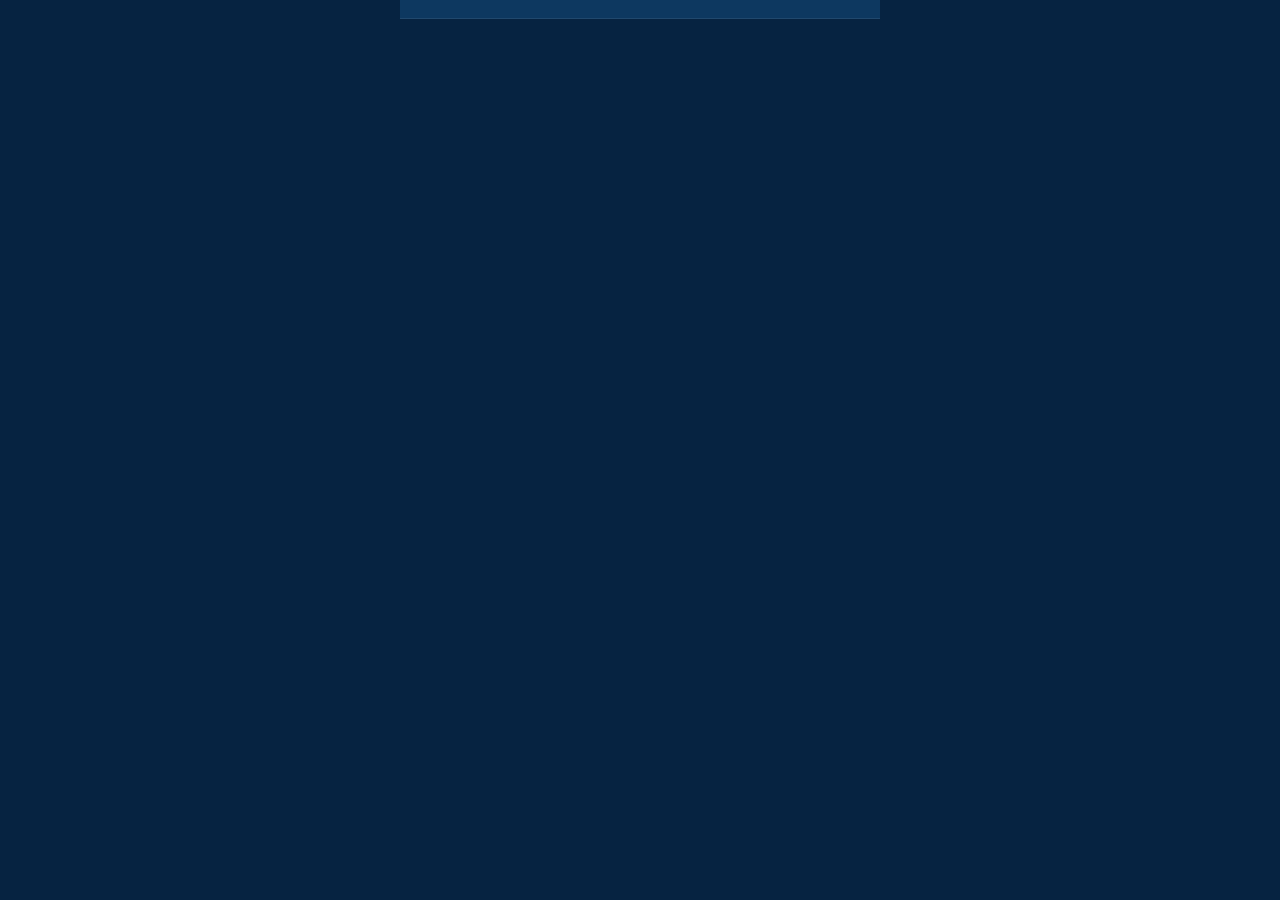
==== cams/index.html @ b3eaaea6 "Add LBI Cams app: cams/index.html" ====
<!DOCTYPE html>
<html lang="en">
<head>
<meta charset="UTF-8">
<meta name="viewport" content="width=device-width, initial-scale=1, viewport-fit=cover, user-scalable=yes">
<title>LBI Cams</title>
<meta name="apple-mobile-web-app-capable" content="yes">
<meta name="apple-mobile-web-app-status-bar-style" content="black-translucent">
<meta name="theme-color" content="#062341">
<link rel="apple-touch-icon" href="icons/icon-180.png">
<link rel="manifest" href="manifest.json">
<link rel="stylesheet" href="style.css?v=1">
</head>
<body>
<div id="app">

  <header id="tabbar">
    <div id="tabs"></div>
  </header>

  <main id="panels"></main>

</div>

<script src="app.js?v=1"></script>
</body>
</html>
---- cams/style.css ----
:root {
  color-scheme: dark;
  --bg: #062341;
  --bg2: #0d3860;
  --card: #114a7d;
  --text: #eef3fb;
  --muted: #9fc1e0;
  --accent: #4fd1c5;
  --danger: #ff6b6b;
}

* { box-sizing: border-box; -webkit-tap-highlight-color: transparent; }

html, body {
  margin: 0;
  height: 100%;
  background: var(--bg);
  color: var(--text);
  font-family: -apple-system, system-ui, "Helvetica Neue", Arial, sans-serif;
}

#app {
  display: flex;
  flex-direction: column;
  min-height: 100vh;
  padding-top: env(safe-area-inset-top);
  max-width: 480px;
  margin: 0 auto;
  background: var(--bg);
}

#tabbar {
  display: flex;
  align-items: center;
  gap: 8px;
  padding: 10px 10px 8px;
  background: var(--bg2);
  border-bottom: 1px solid rgba(255,255,255,0.08);
  position: sticky;
  top: 0;
  z-index: 5;
}

#tabs {
  display: flex;
  gap: 6px;
  overflow-x: auto;
  flex: 1;
  scrollbar-width: none;
}
#tabs::-webkit-scrollbar { display: none; }

.tab {
  flex: 0 0 auto;
  padding: 8px 14px;
  border-radius: 999px;
  background: rgba(255,255,255,0.06);
  color: var(--muted);
  font-size: 14px;
  white-space: nowrap;
  border: none;
}

.tab.active {
  background: var(--accent);
  color: #06182f;
  font-weight: 600;
}

#panels {
  flex: 1;
  padding: 14px 14px 40px;
}

.panel { display: none; }
.panel.active { display: block; }

.panel-header {
  display: flex;
  align-items: baseline;
  justify-content: space-between;
  margin-bottom: 10px;
}

.panel-header h1 {
  font-size: 20px;
  margin: 0;
}

.cam-picker {
  display: flex;
  gap: 6px;
  overflow-x: auto;
  margin-bottom: 12px;
  scrollbar-width: none;
}
.cam-picker::-webkit-scrollbar { display: none; }

.cam-pill {
  flex: 0 0 auto;
  padding: 6px 12px;
  border-radius: 999px;
  background: var(--card);
  color: var(--muted);
  font-size: 12px;
  white-space: nowrap;
  border: none;
}

.cam-pill.active {
  background: var(--accent);
  color: #06182f;
  font-weight: 600;
}

.source-row {
  color: var(--muted);
  font-size: 11px;
  margin-bottom: 8px;
}

.cam-frame-wrap {
  background: var(--card);
  border-radius: 12px;
  overflow: hidden;
  aspect-ratio: 4 / 3;
  display: flex;
  align-items: center;
  justify-content: center;
}

.cam-frame {
  width: 100%;
  height: 100%;
  border: none;
  display: block;
  background: #000;
}

.cam-stream-img {
  object-fit: contain;
}

.cam-link-card {
  padding: 20px;
  text-align: center;
}

.cam-note {
  color: var(--muted);
  font-size: 13px;
  margin: 0 0 16px;
  line-height: 1.5;
}

.open-cam-btn {
  display: inline-block;
  background: var(--accent);
  color: #06182f;
  font-weight: 600;
  font-size: 14px;
  padding: 10px 18px;
  border-radius: 999px;
  text-decoration: none;
}

.open-source-row {
  margin-top: 10px;
  text-align: right;
}

.open-source-row a {
  color: var(--muted);
  font-size: 12px;
  text-decoration: none;
}
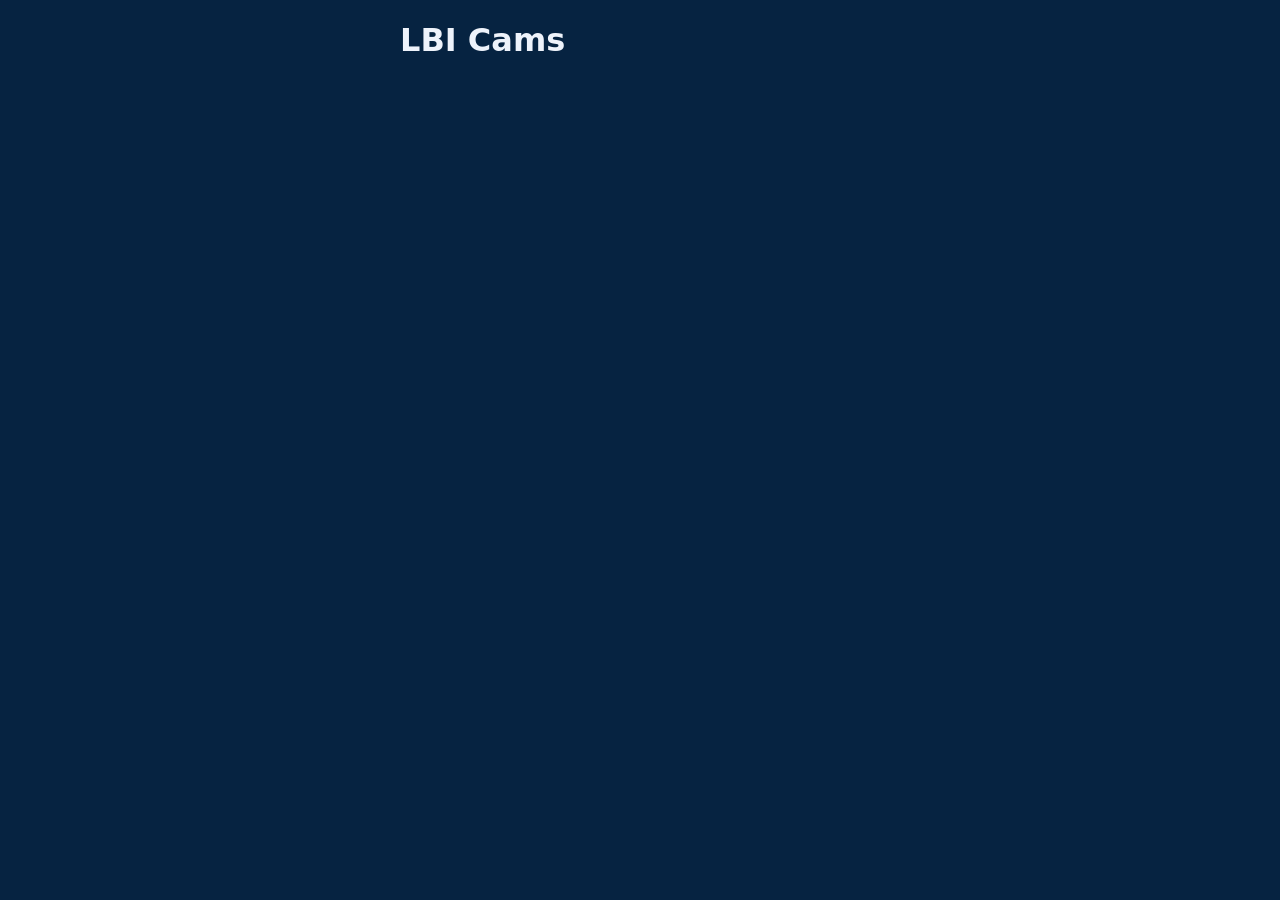
==== commit ae49ad55: "LBI Cams: switch to list/detail view (no tabs)" ====
--- a/cams/index.html
+++ b/cams/index.html
@@ -9,19 +9,20 @@
 <meta name="theme-color" content="#062341">
 <link rel="apple-touch-icon" href="icons/icon-180.png">
 <link rel="manifest" href="manifest.json">
-<link rel="stylesheet" href="style.css?v=1">
+<link rel="stylesheet" href="style.css?v=2">
 </head>
 <body>
 <div id="app">
 
-  <header id="tabbar">
-    <div id="tabs"></div>
+  <header id="topbar">
+    <button id="backBtn" class="back-btn" hidden>&larr; Back</button>
+    <h1 id="pageTitle">LBI Cams</h1>
   </header>
 
-  <main id="panels"></main>
+  <main id="content"></main>
 
 </div>
 
-<script src="app.js?v=1"></script>
+<script src="app.js?v=2"></script>
 </body>
 </html>
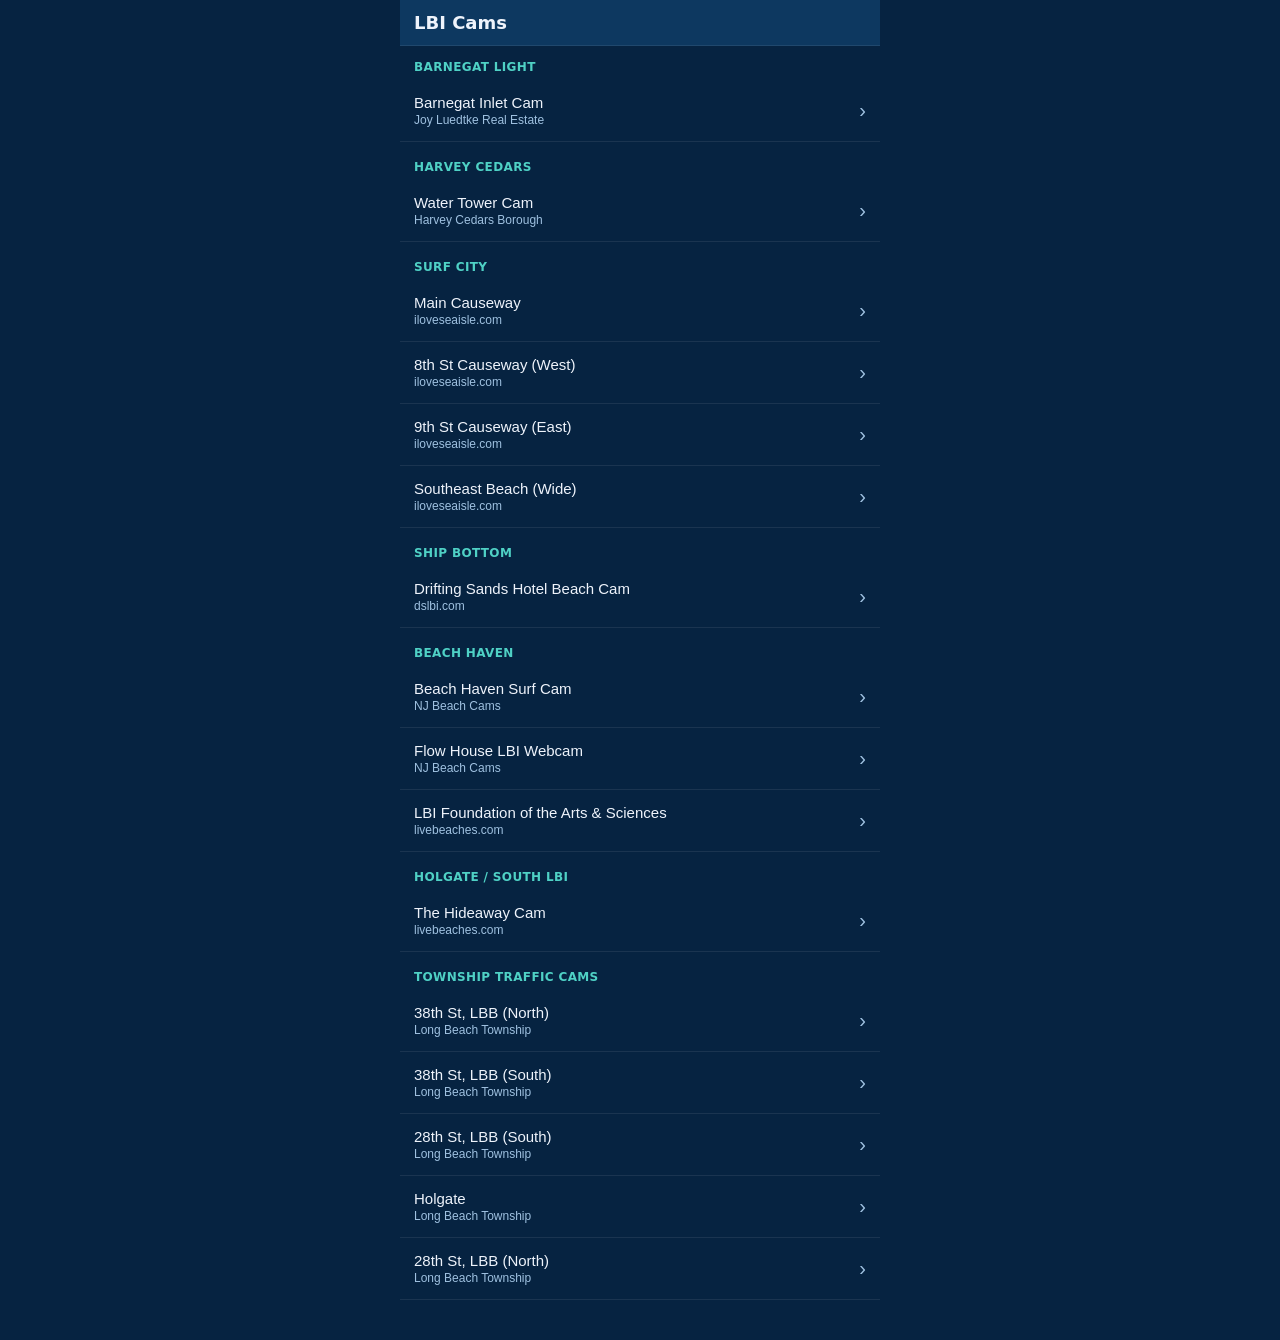
==== commit 29ef6608: "LBI Cams: show cam-only embeds, drop duplicate, cache-bust v3" ====
--- a/cams/index.html
+++ b/cams/index.html
@@ -9,7 +9,7 @@
 <meta name="theme-color" content="#062341">
 <link rel="apple-touch-icon" href="icons/icon-180.png">
 <link rel="manifest" href="manifest.json">
-<link rel="stylesheet" href="style.css?v=2">
+<link rel="stylesheet" href="style.css?v=3">
 </head>
 <body>
 <div id="app">
@@ -23,6 +23,6 @@
 
 </div>
 
-<script src="app.js?v=2"></script>
+<script src="app.js?v=3"></script>
 </body>
 </html>
--- a/cams/style.css
+++ b/cams/style.css
@@ -29,11 +29,11 @@
   background: var(--bg);
 }
 
-#tabbar {
+#topbar {
   display: flex;
   align-items: center;
   gap: 8px;
-  padding: 10px 10px 8px;
+  padding: 12px 14px;
   background: var(--bg2);
   border-bottom: 1px solid rgba(255,255,255,0.08);
   position: sticky;
@@ -41,76 +41,94 @@
   z-index: 5;
 }
 
-#tabs {
-  display: flex;
-  gap: 6px;
-  overflow-x: auto;
-  flex: 1;
-  scrollbar-width: none;
-}
-#tabs::-webkit-scrollbar { display: none; }
-
-.tab {
+.back-btn {
   flex: 0 0 auto;
-  padding: 8px 14px;
-  border-radius: 999px;
-  background: rgba(255,255,255,0.06);
-  color: var(--muted);
-  font-size: 14px;
-  white-space: nowrap;
+  background: none;
   border: none;
+  color: var(--accent);
+  font-size: 15px;
+  font-weight: 600;
+  padding: 4px 8px 4px 0;
 }
 
-.tab.active {
-  background: var(--accent);
-  color: #06182f;
-  font-weight: 600;
+#pageTitle {
+  font-size: 18px;
+  margin: 0;
+  overflow: hidden;
+  text-overflow: ellipsis;
+  white-space: nowrap;
 }
 
-#panels {
+#content {
   flex: 1;
-  padding: 14px 14px 40px;
+  padding: 0 0 40px;
 }
 
-.panel { display: none; }
-.panel.active { display: block; }
-
-.panel-header {
+.cam-list {
   display: flex;
-  align-items: baseline;
-  justify-content: space-between;
-  margin-bottom: 10px;
+  flex-direction: column;
 }
 
-.panel-header h1 {
-  font-size: 20px;
-  margin: 0;
+.town-heading {
+  padding: 18px 14px 6px;
+  font-size: 12px;
+  color: var(--accent);
+  font-weight: 600;
+  text-transform: uppercase;
+  letter-spacing: 0.03em;
+}
+.town-heading:first-child { padding-top: 14px; }
+
+.cam-row {
+  display: flex;
+  align-items: center;
+  gap: 10px;
+  width: 100%;
+  padding: 14px;
+  background: none;
+  border: none;
+  border-bottom: 1px solid rgba(255,255,255,0.08);
+  color: var(--text);
+  text-align: left;
 }
 
-.cam-picker {
-  display: flex;
-  gap: 6px;
-  overflow-x: auto;
-  margin-bottom: 12px;
-  scrollbar-width: none;
-}
-.cam-picker::-webkit-scrollbar { display: none; }
-
-.cam-pill {
-  flex: 0 0 auto;
-  padding: 6px 12px;
-  border-radius: 999px;
-  background: var(--card);
-  color: var(--muted);
-  font-size: 12px;
-  white-space: nowrap;
-  border: none;
+.cam-row-text {
+  flex: 1;
+  min-width: 0;
 }
 
-.cam-pill.active {
-  background: var(--accent);
-  color: #06182f;
+.cam-row-name {
+  font-size: 15px;
+  font-weight: 500;
+}
+
+.cam-row-source {
+  font-size: 12px;
+  color: var(--muted);
+  margin-top: 2px;
+}
+
+.cam-row-chevron {
+  flex: 0 0 auto;
+  color: var(--muted);
+  font-size: 20px;
+}
+
+.cam-detail {
+  padding: 14px 14px 0;
+}
+
+.detail-town {
+  font-size: 12px;
+  color: var(--accent);
   font-weight: 600;
+  text-transform: uppercase;
+  letter-spacing: 0.03em;
+}
+
+.detail-name {
+  font-size: 18px;
+  margin: 2px 0 6px;
 }
 
 .source-row {
@@ -123,7 +141,7 @@
   background: var(--card);
   border-radius: 12px;
   overflow: hidden;
-  aspect-ratio: 4 / 3;
+  min-height: 60vh;
   display: flex;
   align-items: center;
   justify-content: center;
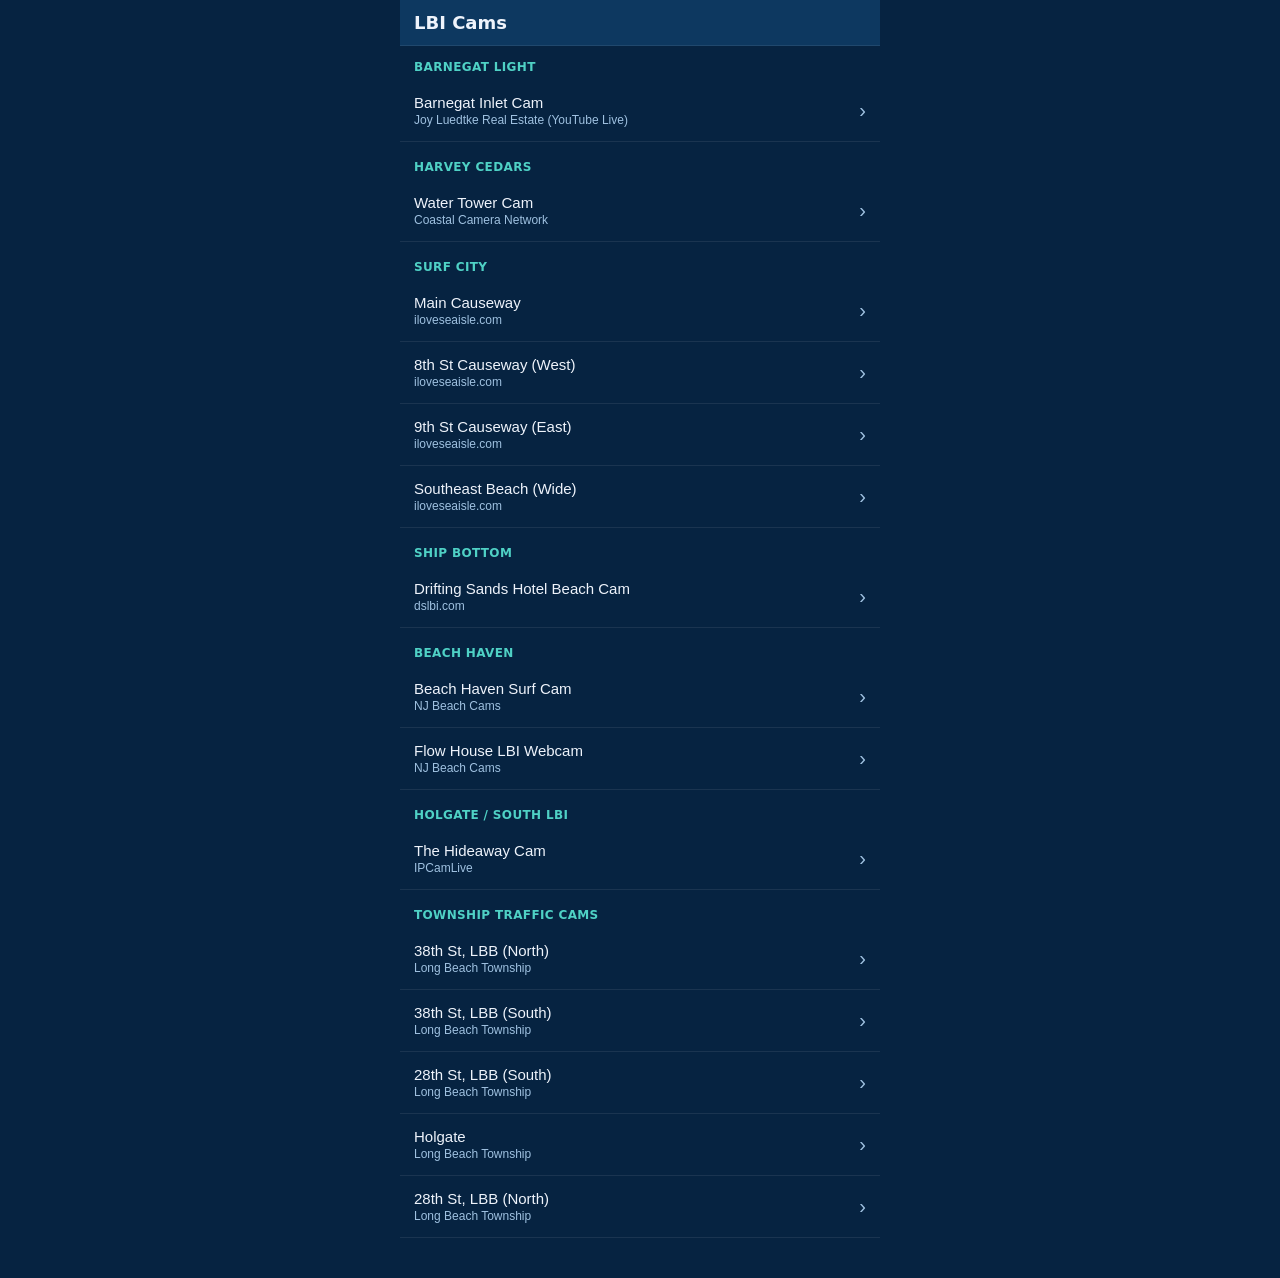
==== commit ebcace14: "Rebuild LBI Cams as thumbnail grid; fix broken/blocked cams" ====
--- a/cams/index.html
+++ b/cams/index.html
@@ -9,7 +9,7 @@
 <meta name="theme-color" content="#062341">
 <link rel="apple-touch-icon" href="icons/icon-180.png">
 <link rel="manifest" href="manifest.json">
-<link rel="stylesheet" href="style.css?v=3">
+<link rel="stylesheet" href="style.css?v=4">
 </head>
 <body>
 <div id="app">
@@ -23,6 +23,6 @@
 
 </div>
 
-<script src="app.js?v=3"></script>
+<script src="app.js?v=4"></script>
 </body>
 </html>
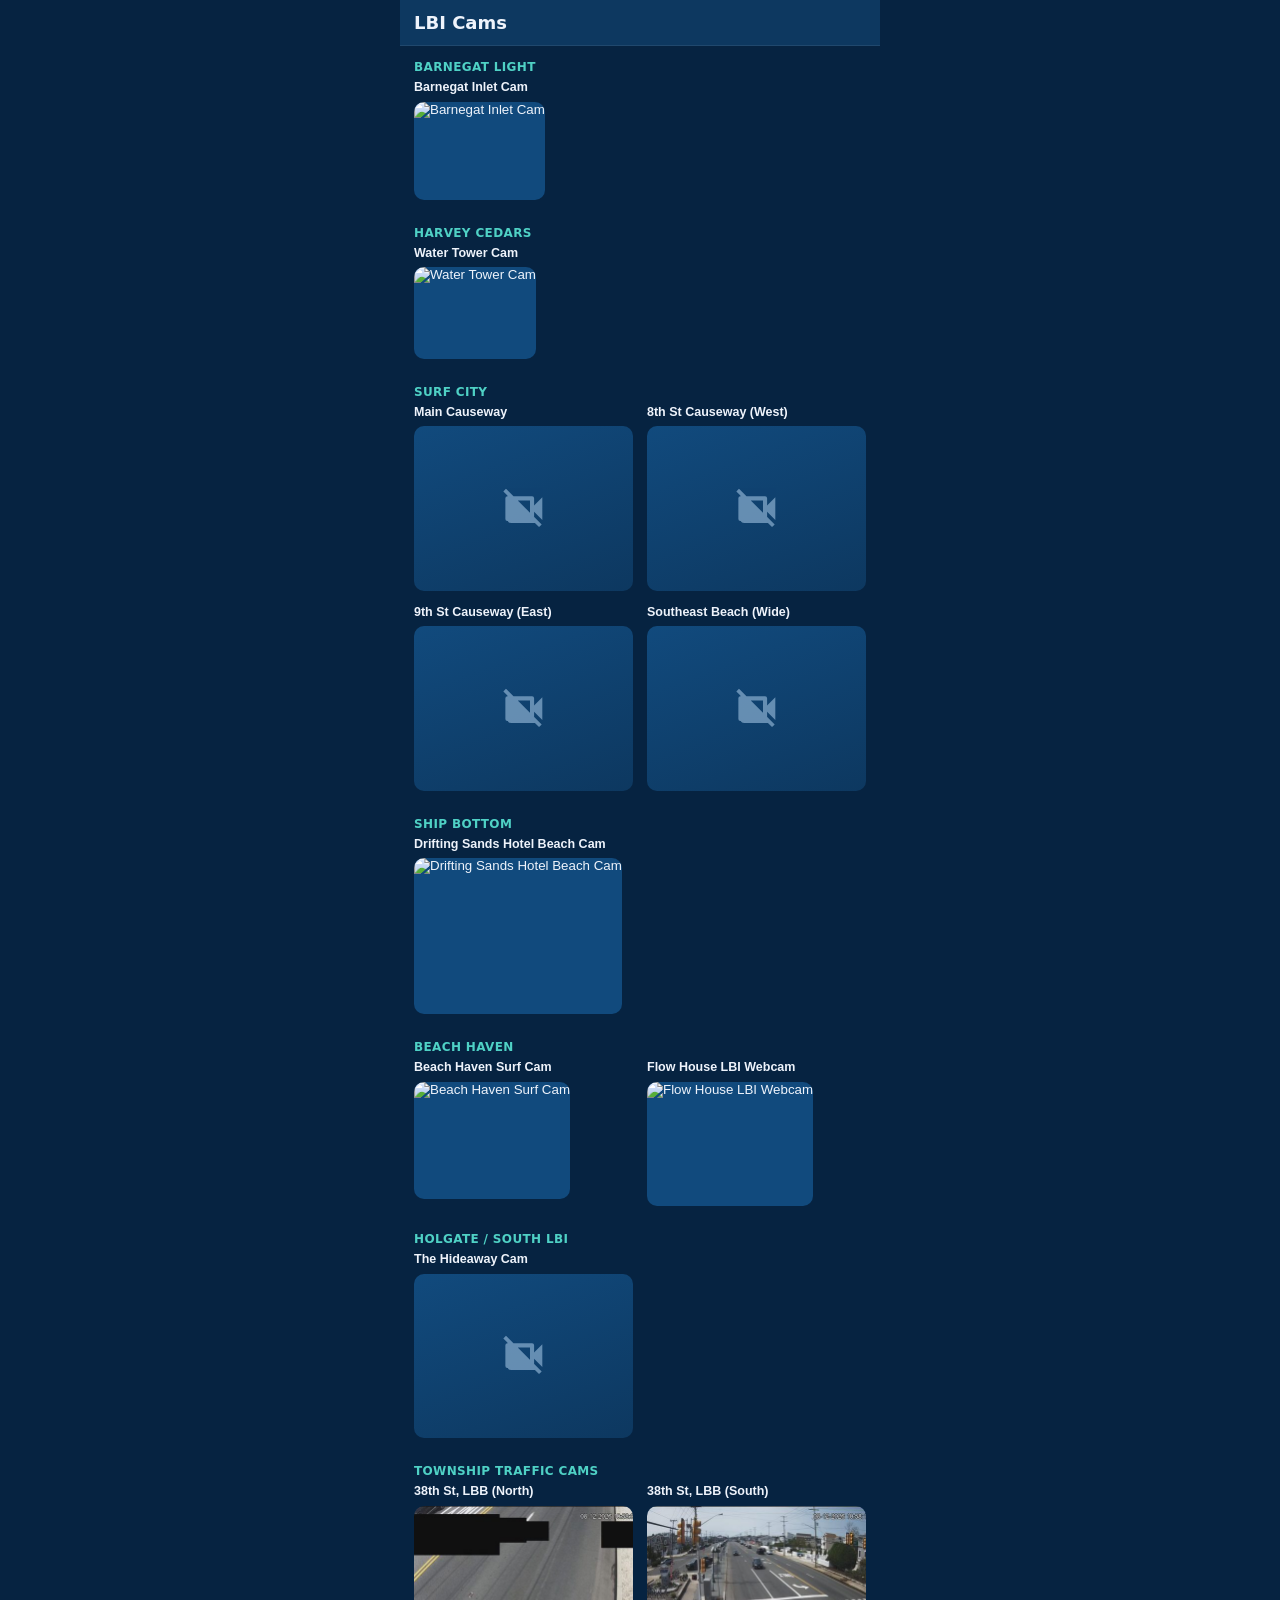
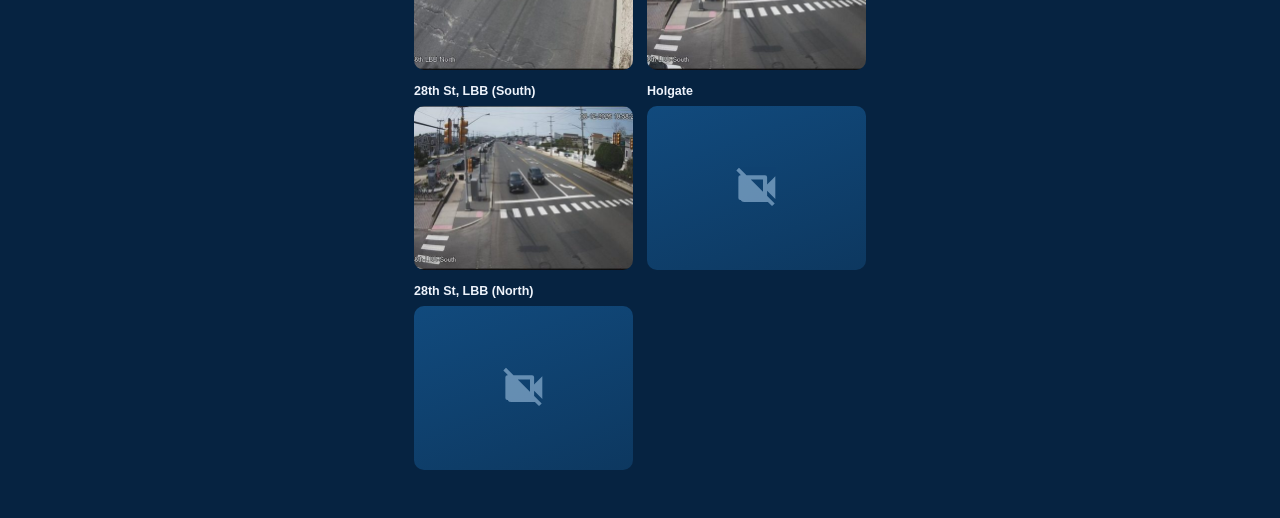
==== commit b93aa3b0: "Remove dead 'stream' embed type (all cams now use link/iframe/image)" ====
--- a/cams/index.html
+++ b/cams/index.html
@@ -23,6 +23,6 @@
 
 </div>
 
-<script src="app.js?v=4"></script>
+<script src="app.js?v=5"></script>
 </body>
 </html>
--- a/cams/style.css
+++ b/cams/style.css
@@ -79,39 +79,58 @@
 }
 .town-heading:first-child { padding-top: 14px; }
 
-.cam-row {
-  display: flex;
-  align-items: center;
-  gap: 10px;
-  width: 100%;
-  padding: 14px;
+.cam-grid {
+  display: grid;
+  grid-template-columns: repeat(2, 1fr);
+  gap: 14px;
+  padding: 0 14px 8px;
+}
+
+.cam-tile {
+  display: flex;
+  flex-direction: column;
+  gap: 6px;
   background: none;
   border: none;
-  border-bottom: 1px solid rgba(255,255,255,0.08);
+  padding: 0;
   color: var(--text);
   text-align: left;
 }
 
-.cam-row-text {
-  flex: 1;
-  min-width: 0;
-}
-
-.cam-row-name {
-  font-size: 15px;
-  font-weight: 500;
-}
-
-.cam-row-source {
-  font-size: 12px;
-  color: var(--muted);
-  margin-top: 2px;
-}
-
-.cam-row-chevron {
-  flex: 0 0 auto;
-  color: var(--muted);
-  font-size: 20px;
+.tile-label {
+  font-size: 12.5px;
+  font-weight: 600;
+  line-height: 1.25;
+}
+
+.tile-thumb-wrap {
+  aspect-ratio: 4 / 3;
+  border-radius: 10px;
+  overflow: hidden;
+  background: var(--card);
+}
+
+.tile-thumb {
+  width: 100%;
+  height: 100%;
+  object-fit: cover;
+  display: block;
+}
+
+.tile-placeholder {
+  width: 100%;
+  height: 100%;
+  display: flex;
+  align-items: center;
+  justify-content: center;
+  background: linear-gradient(160deg, var(--card), var(--bg2));
+  color: var(--muted);
+}
+
+.tile-placeholder-icon {
+  width: 30%;
+  height: 30%;
+  opacity: 0.6;
 }
 
 .cam-detail {
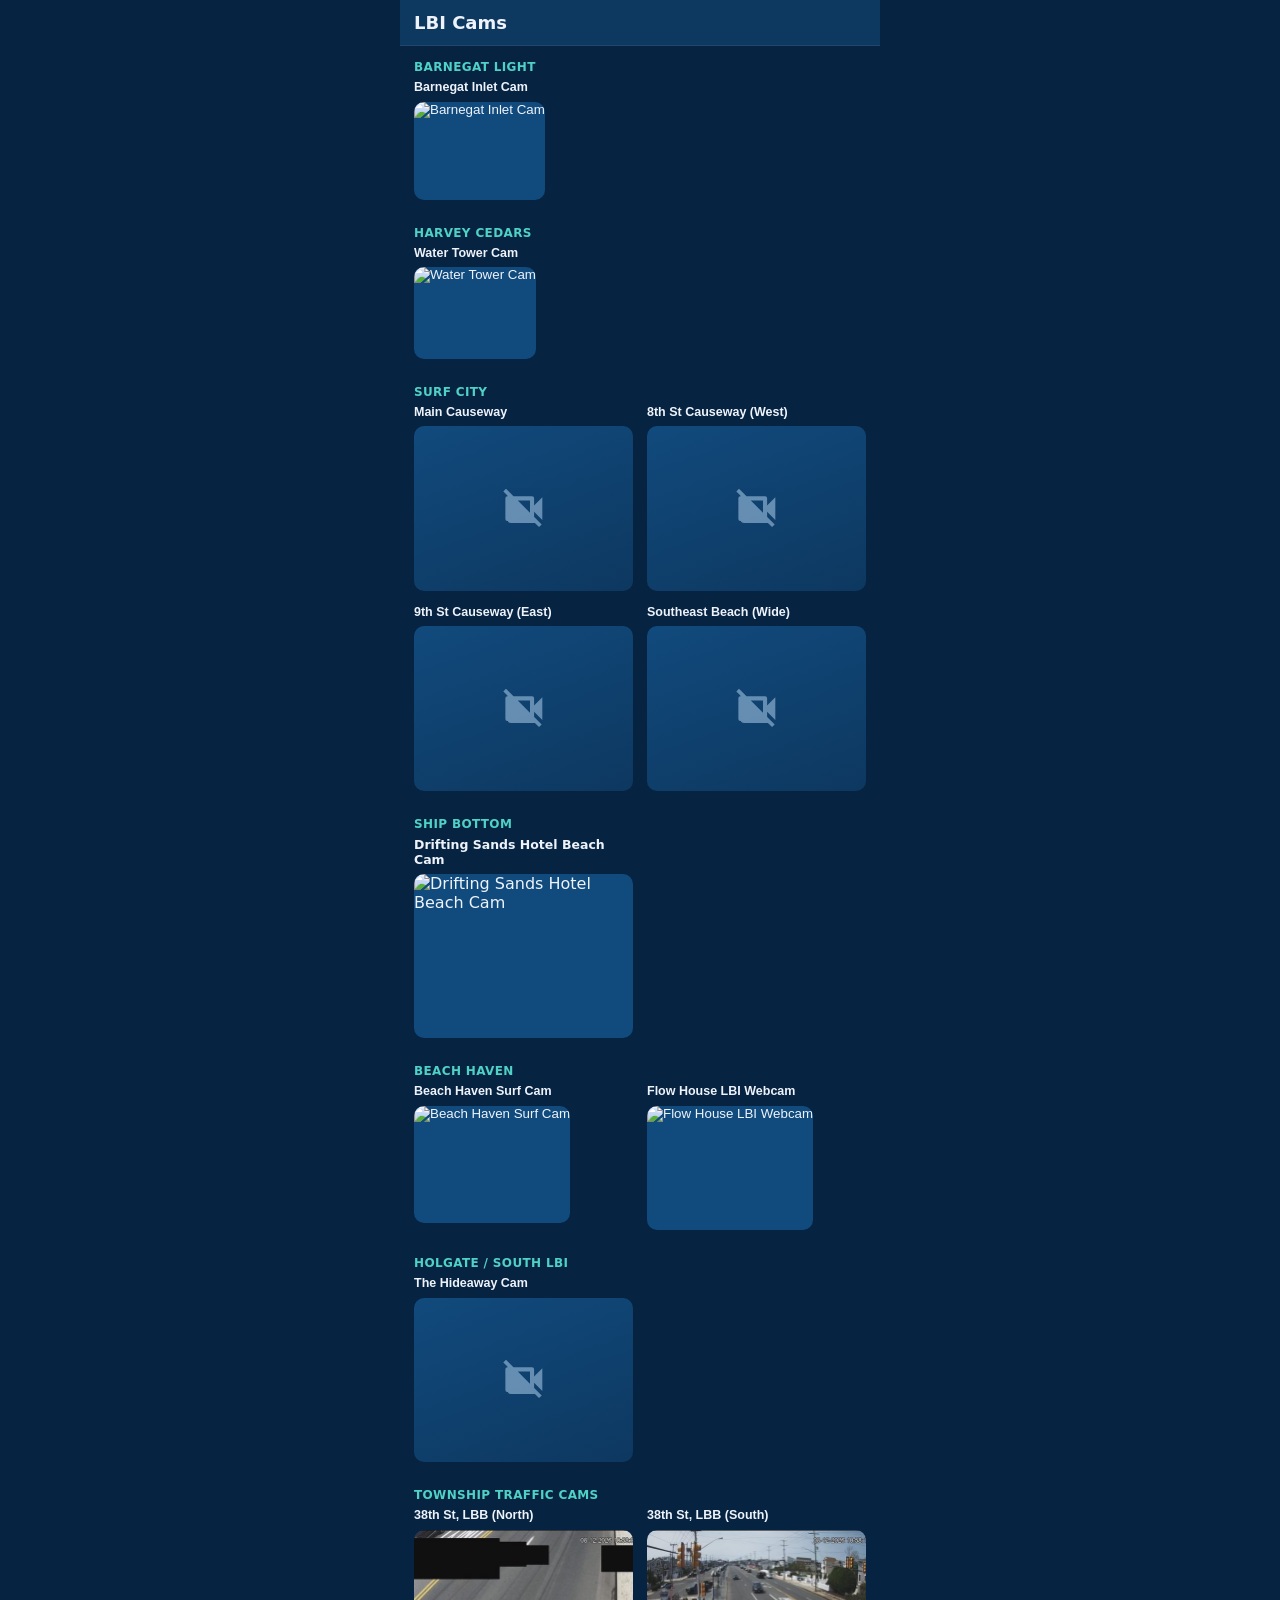
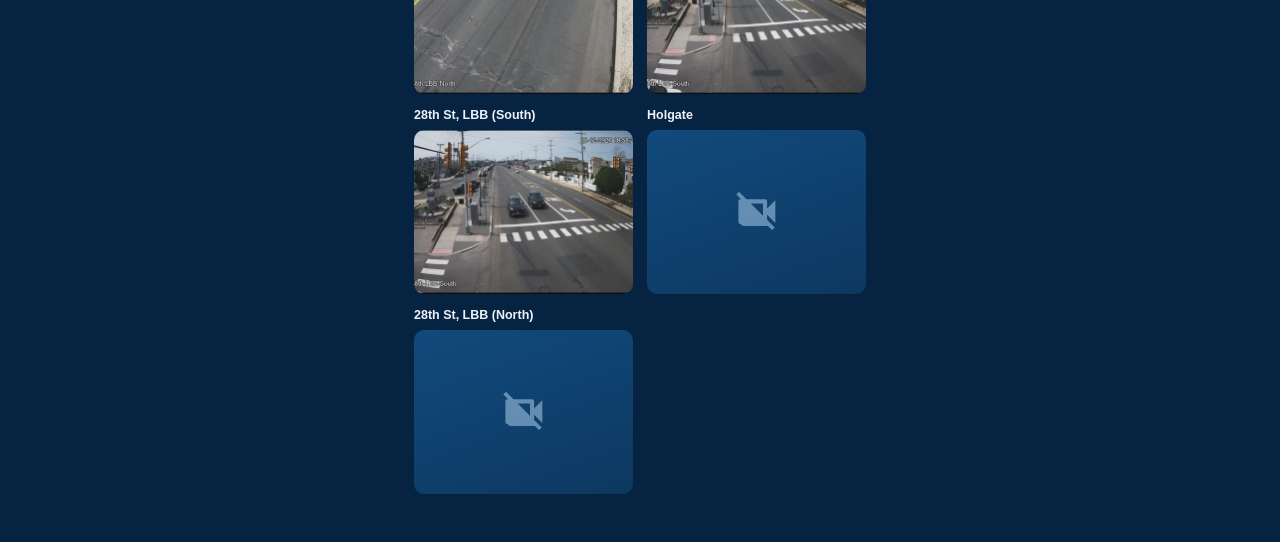
==== commit c6b9d4da: "Add 3 Surf City Yacht Club cams (confirmed live, independent of the broken AccuWeather cams)" ====
--- a/cams/index.html
+++ b/cams/index.html
@@ -9,7 +9,7 @@
 <meta name="theme-color" content="#062341">
 <link rel="apple-touch-icon" href="icons/icon-180.png">
 <link rel="manifest" href="manifest.json">
-<link rel="stylesheet" href="style.css?v=4">
+<link rel="stylesheet" href="style.css?v=5">
 </head>
 <body>
 <div id="app">
@@ -23,6 +23,6 @@
 
 </div>
 
-<script src="app.js?v=5"></script>
+<script src="app.js?v=7"></script>
 </body>
 </html>
--- a/cams/style.css
+++ b/cams/style.css
@@ -95,6 +95,7 @@
   padding: 0;
   color: var(--text);
   text-align: left;
+  text-decoration: none;
 }
 
 .tile-label {
